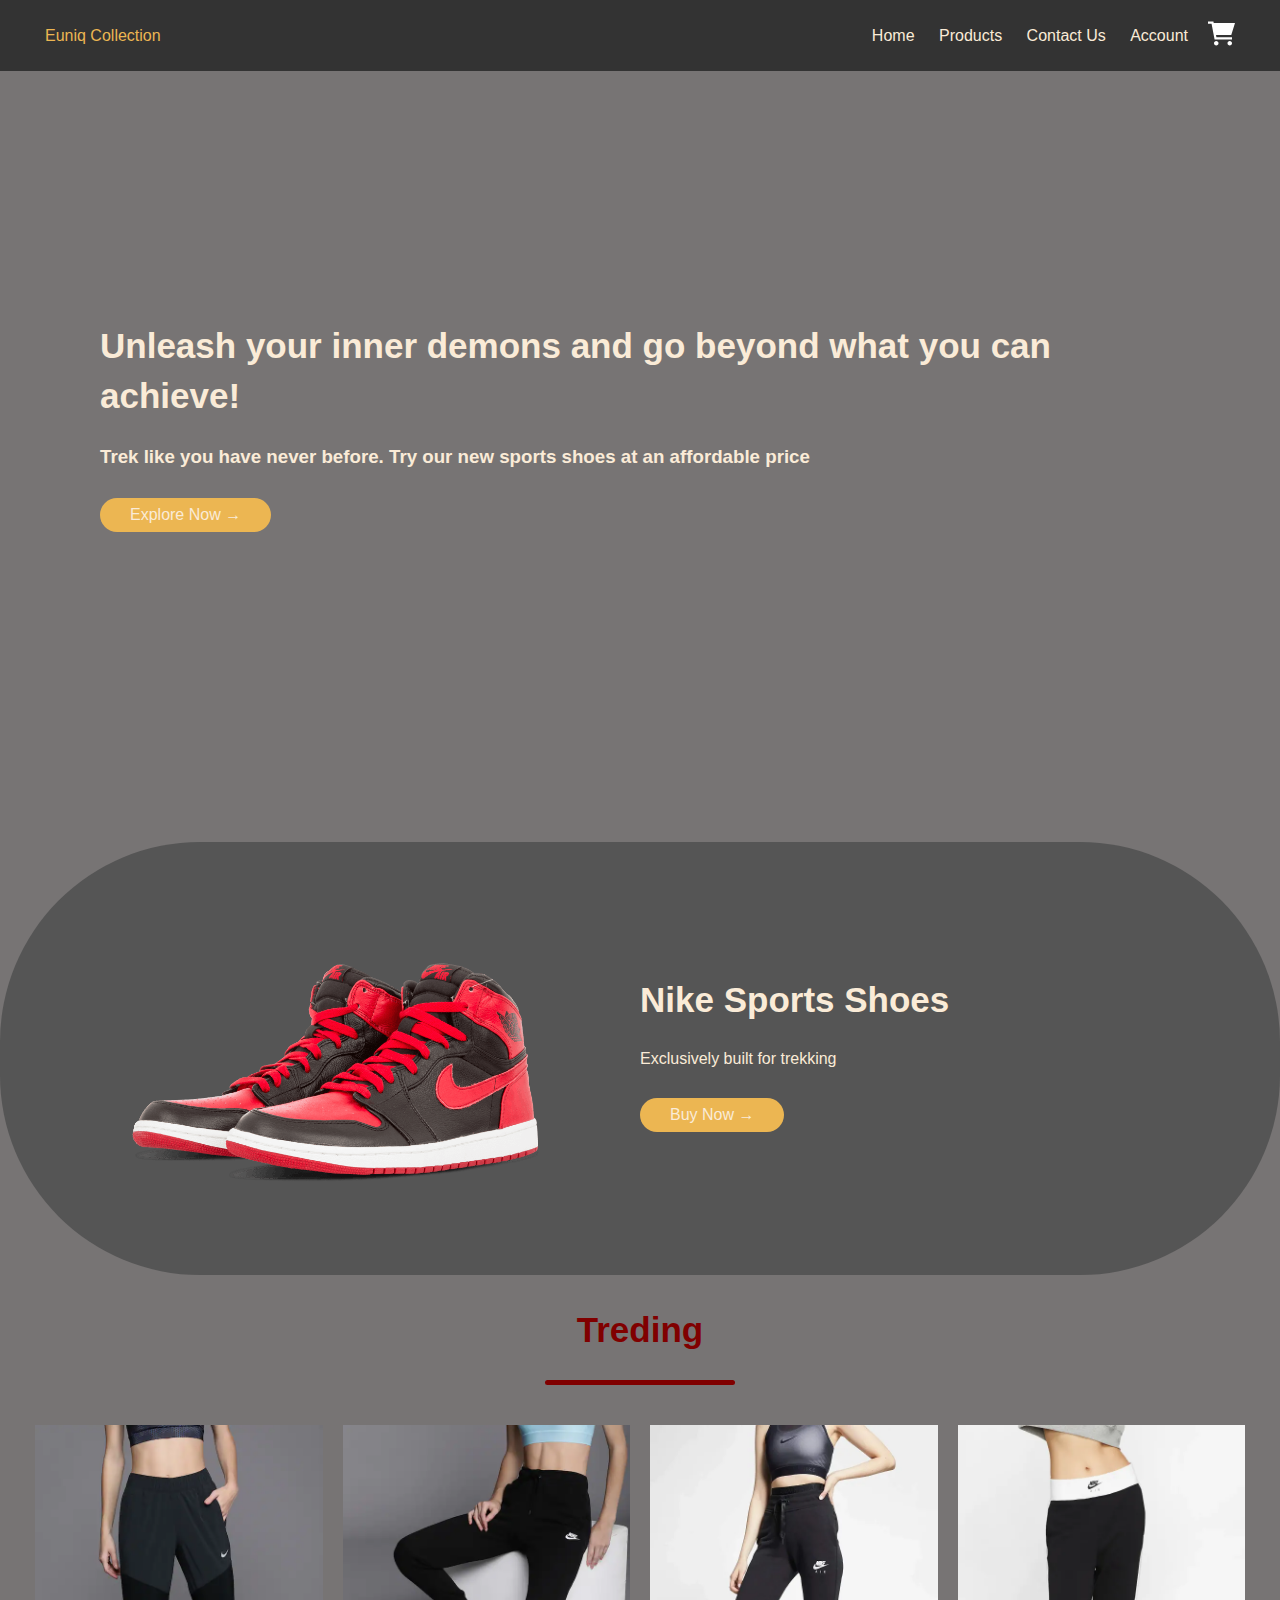
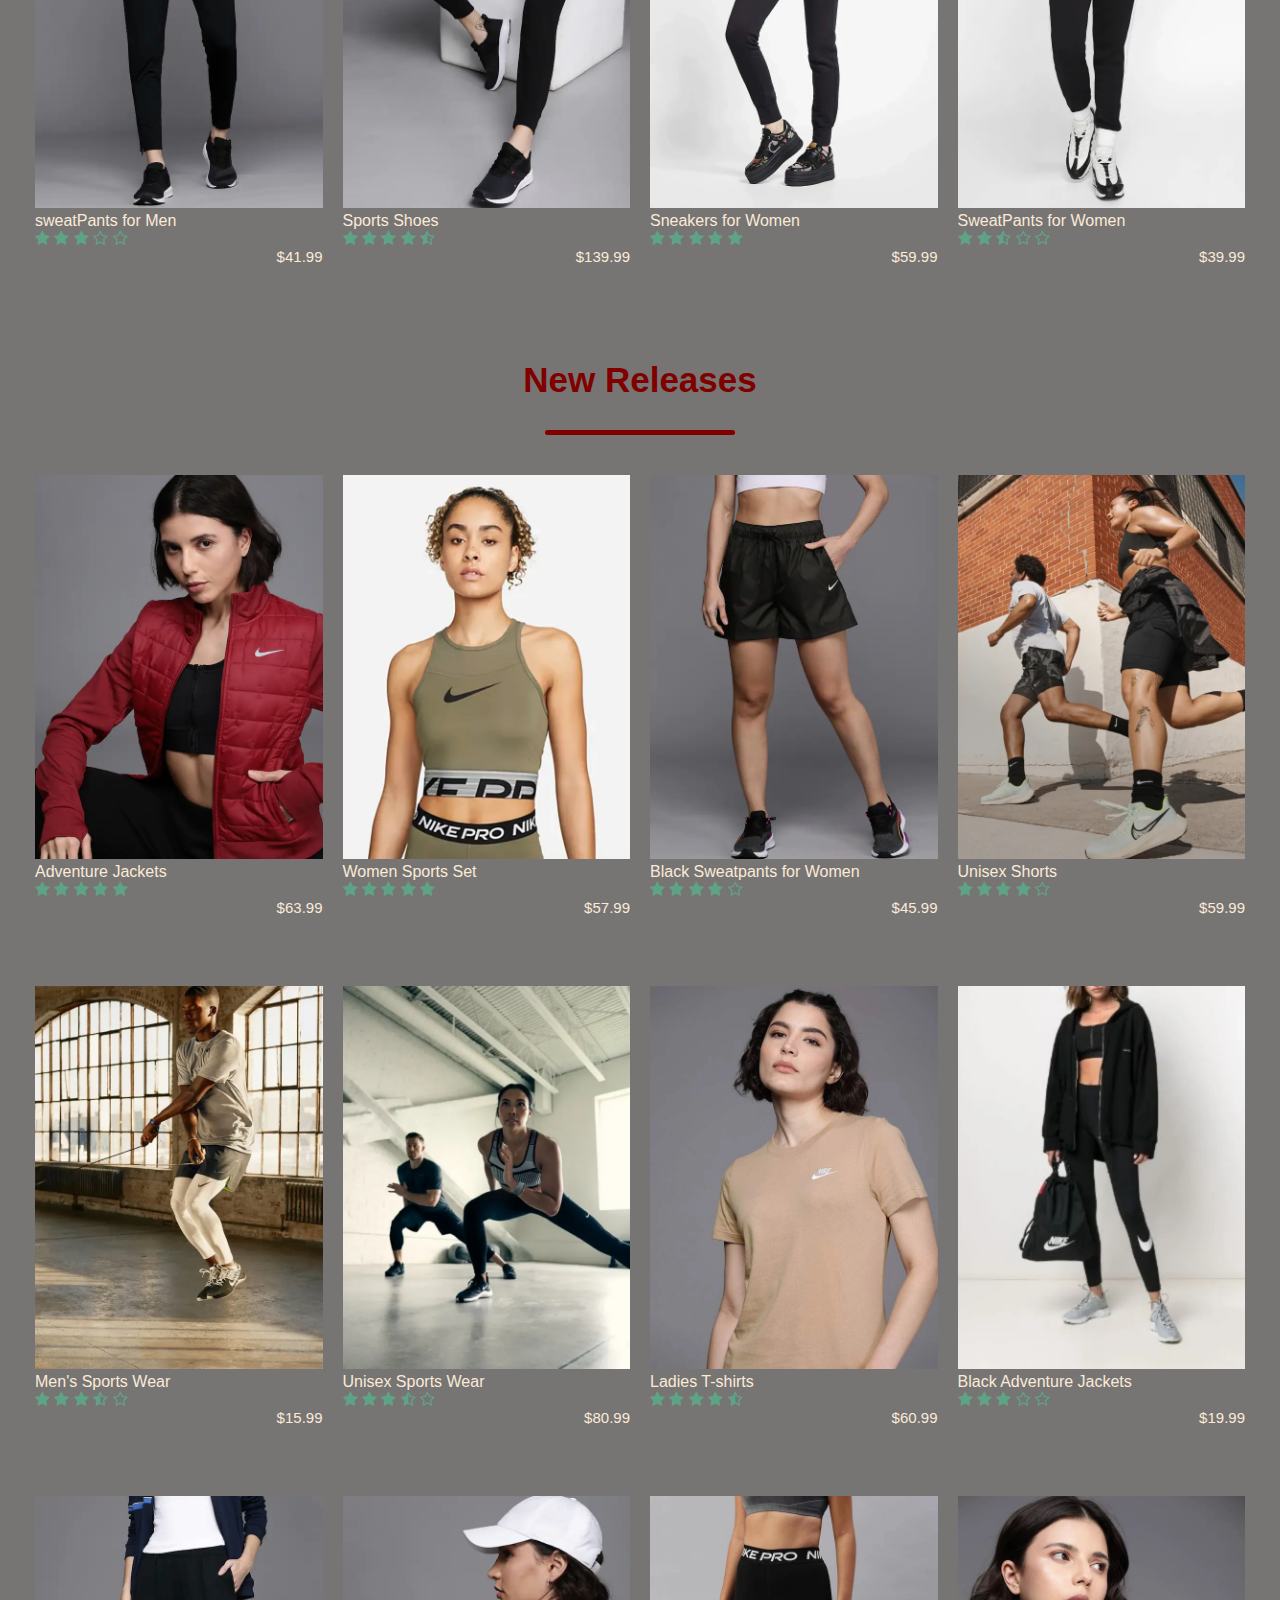
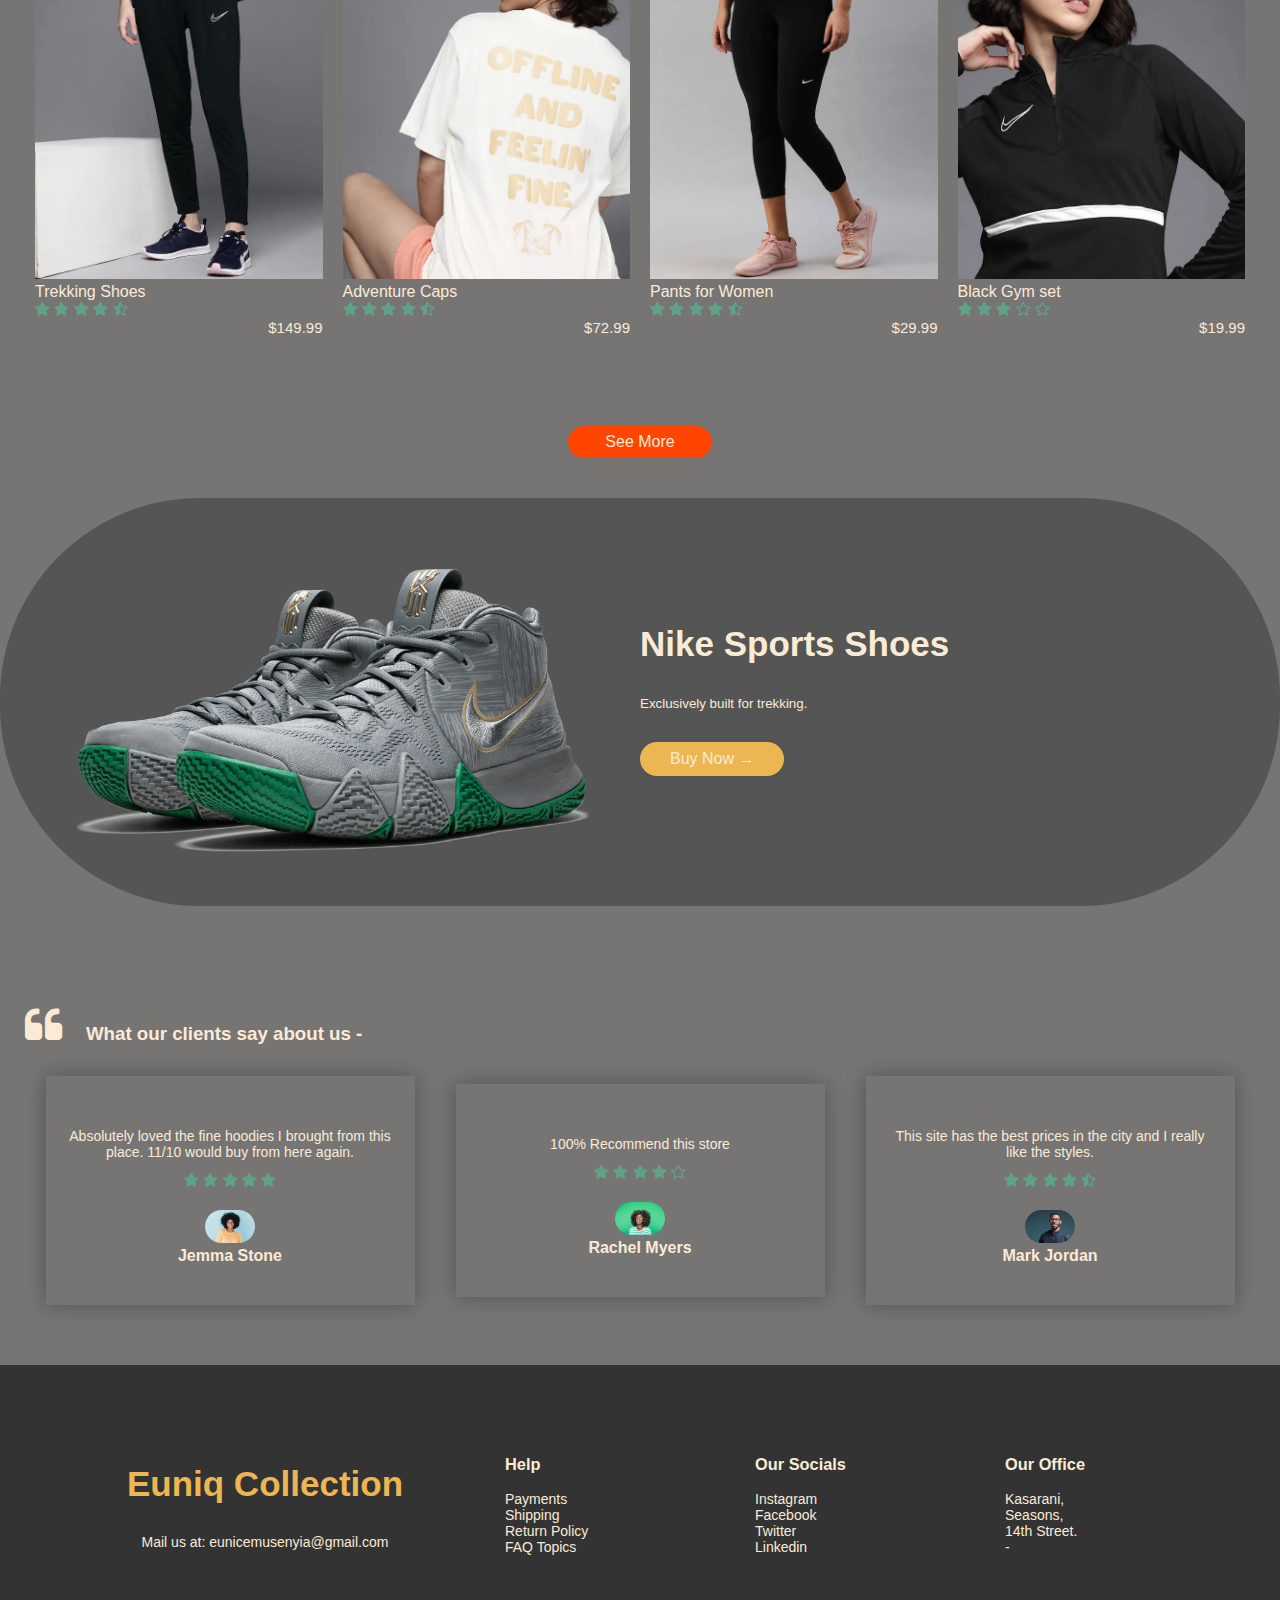
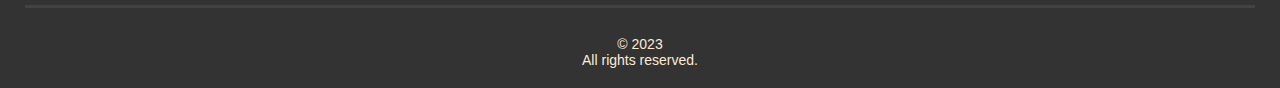
==== index.html @ ddddec18 "Created various features that will help the user navigate through the website" ====
<!DOCTYPE html>
<html lang="en">
    <head>
        <meta charset="UTF-8">
        <meta name="viewport" content="width=device-width, initial-scale=1.0">
        <title>Hannes & Co.</title>
        <link rel="stylesheet" href="styles.css">
        <link rel="stylesheet" href="https://stackpath.bootstrapcdn.com/font-awesome/4.7.0/css/font-awesome.min.css">
		<link rel="icon" type="image/svg+xml" href="./images/header/favicon.svg">
    </head>
    <body>
        <img src="./images/header/headerprod.jpg" style="display: none;">
        <div class="header">
            <div class="container">
                <div class="navbar">
                    <div class="logo">
                        <span style="color: rgb(236, 182, 82);">Euniq Collection</span> 
                        <!-- <a href="./index.html"><img src="./images/header/complogo.png" alt="comp" width="225px"></a> -->
                    </div>
                    <nav>
                        <ul class="nav-menu">
                            <li class="nav-item"><a href="index.html">Home</a></li>
                            <li class="nav-item"><a href="#child">Products</a></li>
                            <li class="nav-item"><a href="#footer">Contact Us</a></li>
                            <li class="nav-item"><a href="account.html">Account</a></li>
                        </ul>
                    </nav>
                    <a href="./cart.html"><img class="cart" src="./images/header/cart.svg"></a>
                    <div class="toggle"><i class="fa fa-bars"></i></div>
                </div>
            </div>
        </div>
        <div class="headerimg">
            <h1>Unleash your inner demons and go beyond
                what you can achieve!</h1>
            <h3>Trek like you have never before. Try our new sports shoes at an affordable price</h3>
            <a href="./product_details.html" class="btn">Explore Now &#8594;</a>
        </div>
        <div class="offer">
            <div class="small-container">
                <div class="child">
                    <div class="halfchild">
                        <img src="./images/promos/exclusive.png" class="offer-img">
                    </div>
                    <div class="halfchild">
                        <h1>Nike Sports Shoes</h1>
                            <p>Exclusively built for trekking</p>
                        <!-- </small> -->
                        <a href="./product_details.html" class="btn">Buy Now &#8594;</a>
                    </div>
                </div>
            </div>
        </div>
        <div class="small-container">
            <h1 style="color: maroon; text-align: center;">Treding</h1>
            <div class="line1"></div>
            <div class="child">
                <div class="childprods">
                    <a href="./product_details.html"><img src="./images/products/product-1.webp"></a>
                    <h4>sweatPants for Men</h4>
                    <div class="rating">
                        <i class="fa fa-star"></i>
                        <i class="fa fa-star"></i>
                        <i class="fa fa-star"></i>
                        <i class="fa fa-star-o"></i>
                        <i class="fa fa-star-o"></i>
                    </div>
                    <p>$41.99</p>
                </div>
                <div class="childprods">
                    <a href="./product_details.html"><img src="./images/products/product-2.webp"></a>
                    <h4>Sports Shoes </h4>
                    <div class="rating">
                        <i class="fa fa-star"></i>
                        <i class="fa fa-star"></i>
                        <i class="fa fa-star"></i>
                        <i class="fa fa-star"></i>
                        <i class="fa fa-star-half-o"></i>
                    </div>
                    <p>$139.99</p>
                </div>
                <div class="childprods">
                    <a href="./product_details.html"><img src="./images/products/product-3.webp"></a>
                    <h4>Sneakers for Women</h4>
                    <div class="rating">
                        <i class="fa fa-star"></i>
                        <i class="fa fa-star"></i>
                        <i class="fa fa-star"></i>
                        <i class="fa fa-star"></i>
                        <i class="fa fa-star"></i>
                    </div>
                    <p>$59.99</p>
                </div>
                <div class="childprods">
                    <a href="./product_details.html"><img src="./images/products/product-4.webp"></a>
                    <h4>SweatPants for Women</h4>
                    <div class="rating">
                        <i class="fa fa-star"></i>
                        <i class="fa fa-star"></i>
                        <i class="fa fa-star-half-o"></i>
                        <i class="fa fa-star-o"></i>
                        <i class="fa fa-star-o"></i>
                    </div>
                    <p>$39.99</p>
                </div>
            </div>
            <h1 style="color: maroon; text-align: center;">New Releases</h1>
            <div class="line1"></div>
            <div class="child">
                <div class="childprods">
                    <a href="./product_details.html"><img src="./images/products/product-5.webp"></a>
                    <h4>Adventure Jackets</h4>
                    <div class="rating">
                        <i class="fa fa-star"></i>
                        <i class="fa fa-star"></i>
                        <i class="fa fa-star"></i>
                        <i class="fa fa-star"></i>
                        <i class="fa fa-star"></i>
                    </div>
                    <p>$63.99</p>
                </div>
                <div class="childprods">
                    <a href="./product_details.html"><img src="./images/products/product-6.webp"></a>
                    <h4>Women Sports Set</h4>
                    <div class="rating">
                        <i class="fa fa-star"></i>
                        <i class="fa fa-star"></i>
                        <i class="fa fa-star"></i>
                        <i class="fa fa-star"></i>
                        <i class="fa fa-star"></i>
                    </div>
                    <p>$57.99</p>
                </div>
                <div class="childprods">
                    <a href="./product_details.html"><img src="./images/products/product-7.webp"></a>
                    <h4>Black Sweatpants for Women</h4>
                    <div class="rating">
                        <i class="fa fa-star"></i>
                        <i class="fa fa-star"></i>
                        <i class="fa fa-star"></i>
                        <i class="fa fa-star"></i>
                        <i class="fa fa-star-o"></i>
                    </div>
                    <p>$45.99</p>
                </div>
                <div class="childprods">
                    <a href="./product_details.html"><img src="./images/products/product-8.webp"></a>
                    <h4>Unisex Shorts</h4>
                    <div class="rating">
                        <i class="fa fa-star"></i>
                        <i class="fa fa-star"></i>
                        <i class="fa fa-star"></i>
                        <i class="fa fa-star"></i>
                        <i class="fa fa-star-o"></i>
                    </div>
                    <p>$59.99</p>
                </div>
                <div class="childprods">
                    <a href="./product_details.html"><img src="./images/products/product-9.webp"></a>
                    <h4>Men's Sports Wear</h4>
                    <div class="rating">
                        <i class="fa fa-star"></i>
                        <i class="fa fa-star"></i>
                        <i class="fa fa-star"></i>
                        <i class="fa fa-star-half-o"></i>
                        <i class="fa fa-star-o"></i>
                    </div>
                    <p>$15.99</p>
                </div>
                <div class="childprods">
                    <a href="./product_details.html"><img src="./images/products/product-10.webp"></a>
                    <h4>Unisex Sports Wear</h4>
                    <div class="rating">
                        <i class="fa fa-star"></i>
                        <i class="fa fa-star"></i>
                        <i class="fa fa-star"></i>
                        <i class="fa fa-star-half-o"></i>
                        <i class="fa fa-star-o"></i>
                    </div>
                    <p>$80.99</p>
                </div>
                <div class="childprods">
                    <a href="./product_details.html"><img src="./images/products/product-11.webp"></a>
                    <h4>Ladies T-shirts</h4>
                    <div class="rating">
                        <i class="fa fa-star"></i>
                        <i class="fa fa-star"></i>
                        <i class="fa fa-star"></i>
                        <i class="fa fa-star"></i>
                        <i class="fa fa-star-half-o"></i>
                    </div>
                    <p>$60.99</p>
                </div>
                <div class="childprods">
                    <a href="./product_details.html"><img src="./images/products/product-12.webp"></a>
                    <h4>Black Adventure Jackets</h4>
                    <div class="rating">
                        <i class="fa fa-star"></i>
                        <i class="fa fa-star"></i>
                        <i class="fa fa-star"></i>
                        <i class="fa fa-star-o"></i>
                        <i class="fa fa-star-o"></i>
                    </div>
                    <p>$19.99</p>
                </div>
                <div class="childprods">
                    <a href="./product_details.html"><img src="./images/products/product-13.webp"></a>
                    <h4>Trekking Shoes</h4>
                    <div class="rating">
                        <i class="fa fa-star"></i>
                        <i class="fa fa-star"></i>
                        <i class="fa fa-star"></i>
                        <i class="fa fa-star"></i>
                        <i class="fa fa-star-half-o"></i>
                    </div>
                    <p>$149.99</p>
                </div>
                <div class="childprods">
                    <a href="./product_details.html"><img src="./images/products/product-14.webp"></a>
                    <h4>Adventure Caps</h4>
                    <div class="rating">
                        <i class="fa fa-star"></i>
                        <i class="fa fa-star"></i>
                        <i class="fa fa-star"></i>
                        <i class="fa fa-star"></i>
                        <i class="fa fa-star-half-o"></i>
                    </div>
                    <p>$72.99</p>
                </div>
                <div class="childprods">
                    <a href="./product_details.html"><img src="./images/products/product-15.webp"></a>
                    <h4>Pants for Women</h4>
                    <div class="rating">
                        <i class="fa fa-star"></i>
                        <i class="fa fa-star"></i>
                        <i class="fa fa-star"></i>
                        <i class="fa fa-star"></i>
                        <i class="fa fa-star-half-o"></i>
                    </div>
                    <p>$29.99</p>
                </div>
                <div class="childprods">
                    <a href="./product_details.html"><img src="./images/products/product-16.webp"></a>
                    <h4>Black Gym set</h4>
                    <div class="rating">
                        <i class="fa fa-star"></i>
                        <i class="fa fa-star"></i>
                        <i class="fa fa-star"></i>
                        <i class="fa fa-star-o"></i>
                        <i class="fa fa-star-o"></i>
                    </div>
                    <p>$19.99</p>
                </div>
            </div>
        </div>
        <div class="more" style="background-color: orangered; border: none;">
            <a  href="./products.html" >See More</a>
        </div>
        <div class="offer">
            <div class="small-container">
                <div class="child">
                    <div class="halfchild">
                        <img src="./images/promos/exclusive2.png" class="offer-img">
                    </div>
                    <div class="halfchild">
                        <!-- <p>Exclusively avaliable here</p> -->
                        <h1>Nike Sports Shoes</h1>
                        <small>
                            Exclusively built for trekking. <br>
                        </small>
                        <a href="./product_details.html" class="btn">Buy Now &#8594;</a>
                    </div>
                </div>
            </div>
        </div>
        <div class="testimonial">
            <div class="small-container">
                <h3><i class="fa fa-quote-left"></i> &emsp;What our clients say about us -</h3>
                <div class="child">
                    <div class="testchild">
                        <p>Absolutely loved the fine hoodies I brought from this place. 11/10 would buy from here again.</p>
                        <div class="rating">
                            <i class="fa fa-star"></i>
                            <i class="fa fa-star"></i>
                            <i class="fa fa-star"></i>
                            <i class="fa fa-star"></i>
                            <i class="fa fa-star"></i>
                        </div>
                        <img style="border-radius: 500px;" src="headshot1.jpg">
                        <h3>Jemma Stone</h3>
                    </div>
                    <div class="testchild">
                        <p>100% Recommend this store</p>
                        <div class="rating">
                            <i class="fa fa-star"></i>
                            <i class="fa fa-star"></i>
                            <i class="fa fa-star"></i>
                            <i class="fa fa-star"></i>
                            <i class="fa fa-star-o"></i>
                        </div>
                        <img style="border-radius: 500px;" src="headshot2.jpg">
                        <h3>Rachel Myers</h3>
                    </div>
                    <div class="testchild">
                        <p>This site has the best prices in the city and I really like the styles.</p>
                        <div class="rating">
                            <i class="fa fa-star"></i>
                            <i class="fa fa-star"></i>
                            <i class="fa fa-star"></i>
                            <i class="fa fa-star"></i>
                            <i class="fa fa-star-half-o"></i>
                        </div>
                        <img style="border-radius: 500px;" src="headshot3.jpg">
                        <h3>Mark Jordan</h3>
                    </div>
                </div>
            </div>
        </div>
        <div class="footer" id="footer">
            <div class="container">
                <div class="child">
                    <div class="footerChild1">
                        <h1 style="color:  rgb(236, 182, 82);">Euniq Collection</h1>
                        <!-- <img src="images/header/complogo.png"> -->
                        <h4>Mail us at: <a href="https://myaccount.google.com/">eunicemusenyia@gmail.com</a></h4>
                    </div>
                    <div class="footerChild2">
                        <h3>Help</h3>
                        <ul>
                            <li><a href="linkgoeshere">Payments</a></li>
                            <li><a href="linkgoeshere">Shipping</a></li>
                            <li><a href="linkgoeshere">Return Policy</a></li>
                            <li><a href="linkgoeshere">FAQ Topics</a></li>
                        </ul>
                    </div>
                    <div class="footerChild2">
                        <h3>Our Socials</h3>
                        <ul>
                            <li><a href="https://instagram.com/euniq._collection?igshid=MzNlNGNkZWQ4Mg==">Instagram</a></li>
                            <li><a href="linkgoeshere">Facebook</a></li>
                            <li><a href="https://twitter.com/home">Twitter</a></li>
                            <li><a href="https://www.linkedin.com/in/eunice-musenyia?lipi=urn%3Ali%3Apage%3Ad_flagship3_profile_view_base_contact_details%3BUxwj9JQNT8K8rhUlM16tGg%3D%3D">Linkedin</a></li>
                        </ul>
                    </div>
                    <div class="footerChild2">
                        <h3>Our Office</h3>
                        <ul>
                            <li>Kasarani,</li>
                            <li>Seasons,</li>
                            <li>14th Street.</li>
                            <li>-</li>
                        </ul>
                    </div>
                </div>
                <div class="belowfooter">
                    &copy; 2023 <br>
                    All rights reserved.
                </div>
            </div>
        </div>
        <script src="./src/js/script.js"></script>
    </body>
</html>
---- styles.css ----
* {
    margin: 0;
    padding: 0;
    box-sizing: border-box;
    list-style-type: none;
    color: antiquewhite;
}

body {
    font-family:'Lucida Sans', 'Lucida Sans Regular', sans-serif;
    background: rgb(119, 116, 116) url("/ecommerce-store/images/header/headerprod.jpg") no-repeat center fixed;
}

a {
    text-decoration: none;
    color: inherit;
}

a:hover {
    text-decoration: underline;
}

h1 {
    font-size: 35px;
    line-height: 50px;
    margin-bottom: 25px;
}

h2 {
    text-align: center;
    margin-top: 25px;
}

h4 {
    font-weight: normal;
}

.navbar {
    display: flex;
    align-items: center;
    padding: 20px;
}

.headerimg {
    max-width: 1300px;
    padding: 250px 100px;
}

nav {
    flex: 1;
    text-align: right;
}

nav ul {
    display: inline-block;
}

nav ul li {
    display: inline-block;
    margin-right: 20px;
}

.toggle {
    display: none;
}

.toggle i {
    font-size: 32px;
}

.container {
    max-width: 1300px;
    margin: auto;
    padding-left: 25px;
    padding-right: 25px;
}

.child {
    margin: 30px auto;
    display: flex;
    align-items: center;
    flex-wrap: wrap;
    justify-content: space-around;
}

.halfchild {
    flex-basis: 50%;
    min-width: 300px;
    margin-top: 20px;
}

.halfchild img {
    max-width: 100%;
    padding: 50px 0;
}

.btn {
    display: inline-block;
    background: rgb(236, 182, 82);
    padding: 8px 30px;
    margin: 30px 0;
    border-radius: 30px;
    transition: background 0.5s;
    /* color: rgb(236, 182, 82); */
}

.btn:hover {
    background: #563434;
    text-decoration: none;
}

.header {
    background-color: #333;
}

.line1 {
    margin: 5px auto;
    border-radius: 10px;
    width: 190px;
    height: 5px;
    background-color:maroon
}

.small-container {
    max-width: 1380px;
    margin: auto;
    padding-left: 25px;
    padding-right: 25px;
}

.childprods {
    flex-basis: 25%;
    padding: 10px;
    min-width: 200px;
    margin-bottom: 50px;
    transition: transform 0.5s;
}

.childprods img {
    width: 100%;
}

.childprods p {
    font-size: 15px;
    text-align: right;
}

.rating .fa {
    color: #5fa387;
}

.childprods:hover {
    cursor: pointer;
    color: #563434;
    transform: translateY(-5px);
}

.ohhh {
    background: linear-gradient(rgb(67, 68, 66),rgb(82, 81, 81));
}

.more {
    background-color: rgb(53, 53, 53);
    margin: 0 auto;
    display: flex;
    border-radius: 20px;
    justify-content: center;
    align-items: center;
    border: 1px solid black;
    margin-bottom: 40px;
    width: 9em;
    height: 2em;
}

.offer {
    background-color: #555;
    border-radius: 200px;
}

.halfchild .offer-img {
    padding: 50px;
}

.halfchild select, .halfchild option, .halfchild input {
    color: #333;
}

.testimonial {
    margin-top: 100px;
}

.testimonial .testchild {
    text-align: center;
    padding: 40px 20px;
    box-shadow: 0 0 20px 0px rgba(0, 0, 0, 0.3);
    cursor: pointer;
    transition: transform 0.5s;
}

.testchild {
    flex-basis: 30%;
    min-width: 250px;
    margin-bottom: 30px;
}

.testimonial .testchild img {
    width: 50px;
    margin-top: 20px;
    border-radius: 50%;
}

.testimonial .testchild:hover {
    transform: translateY(-10px);
}

.fa.fa-quote-left {
    font-size: 40px;    
}

.testchild p {
    font-size: 14px;
    margin: 12px 0;
}

.testimonial .testchild h3 {
    font-weight: 600;
    font-size: 16px;
}

.brands {
    margin: 100px auto;
}

.logo {
    width: 160px;
}

.logo img {
    width: 100%;
}

.footer {
    background-color: #333;
    font-size: 14px;
    padding: 60px 0 20px;
}

.footer h3 {
    margin-bottom: 1em;
}

.belowfooter {
    text-align: center;
    border-top: 3px solid rgb(66, 66, 66);
    padding-top: 2em;
}

.footerChild1, .footerChild2 {
    min-width: 250px;
    margin-bottom: 20px;
}

.footerChild1 {
    flex: 1;
    text-align: center;
}

.footerChild1 img {
    width: 180px;
    margin-bottom: 20px;
}

.footerChild2 {
    flex-basis: 12%;
}

.footerChild2 img {
    width: 250px;
}

.footerChild2 p {
    text-align: right;
    font-size: 14px;
}

.child-2 {
    justify-content: space-between;
    margin: 100px auto 50px;
}

select, select option  {
    border: 1px solid black;
    color: #333;
    padding: 5px;
}

.page-btn {
    margin-bottom: 35px;
    text-align: center;
}

.page-btn span {
    display: inline-block;
    background-color: black;
    margin-left: 10px;
    width: 40px;
    height: 40px;
    text-align: center;
    line-height: 40px;
    cursor: pointer;
}

.page-btn span:hover {
    background-color: #333;
    border: 1px solid grey;
}

.single-product {
    margin-top: 80px;
}

.single-product .halfchild img {
    padding: 0;
}

.single-product .halfchild {
    padding: 20px;
}

.single-product h4 {
    margin: 20px 0;
    font-size: 22px;
    font-weight: bold;
}

.single-product select {
    display: inline-block;
    padding: 10px;
    margin-top: 20px;
}

.single-product input {
    width: 50px;
    height: 38px;
    margin: 10px 35px 10px 10px;
    text-align: center;
    font-size: 16px;
    border: 1px solid black;
}

select, input {
    outline: none;
}

.single-product .fa {
    color: black;
    margin-left: 10px;
}

.small-img-child {
    display: flex;
    justify-content: space-between;
}

.small-img-col {
    flex-basis: 24%;
    cursor: pointer;
}

.formPage {
    display: flex;
    flex-direction: column;
    align-items: center;
    justify-content: center;
    min-height: calc(100vh - 120px);
}

.formPage .btn{
    display: block;
    margin: 20px 0;
    text-align: center;
    width: 250px;
    height: 35px;
    cursor: pointer;
}

.showForm {
    display: none;
    flex-direction: column;
    justify-content: space-evenly;
    align-items: center;
    width: 350px;
    height: 500px;
    background-color: #333;
    border-radius: 5px;
}

.showForm input {
    color: #333;
    border-radius: 15px;
    text-align: center;
    height: 35px;
    width: 280px;
}

@media only screen and (max-width: 768px) {
    .toggle {
        display: block;
        cursor: pointer;
    }    
    .active {
        background-color:grey;
    }
    .active .nav-item {
        display: block;
    }
    .active .nav-item:hover {
        background-color: #0d0e0d;
    }
    .active .nav-item a:hover {
        color: #7a7a7a;
        text-decoration: none;
    }
    .navbar .cart {
        position: relative;
        right: 50px;
    }
    .nav-menu {
        position: absolute;
        left: 0;
        top: 70px;
        right: 0;
    }
    nav ul li {
        margin: 0 auto;
    }
    .nav-item {
        text-align: center;
        display: none;
    }
    .nav-item a {
        display: block;
        padding: 15px;
        font-weight: 700;
        color: #1D263B;
    }
    .headerimg h1 {
        font-size: 32px;
    }
    .child .logo img {
        margin: 20px 20px;
    }
}

@media only screen and (max-width: 670px) {
    .child {
        text-align: center;
    }
    .halfchild, .testchild, .childprods {
        flex-basis: 100%;
    }
    .single-product .child {
        text-align: left;
    }
}
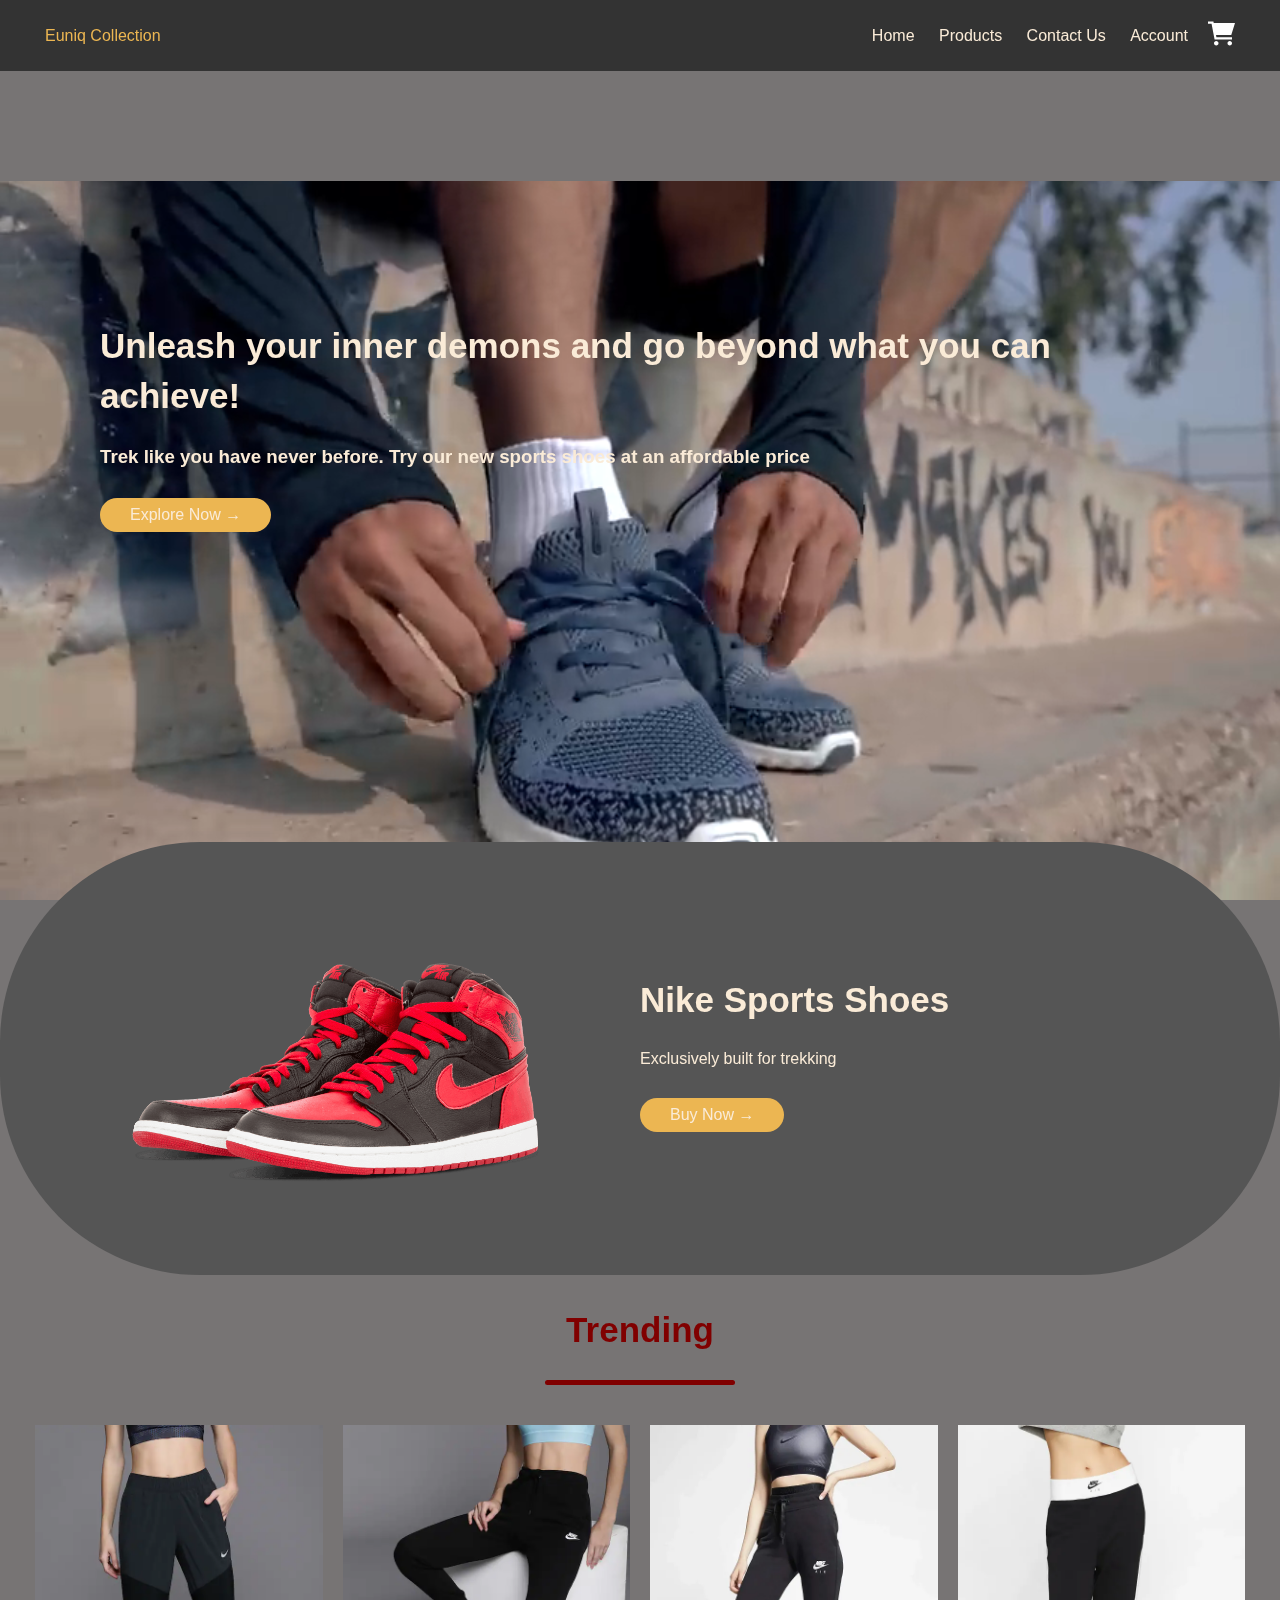
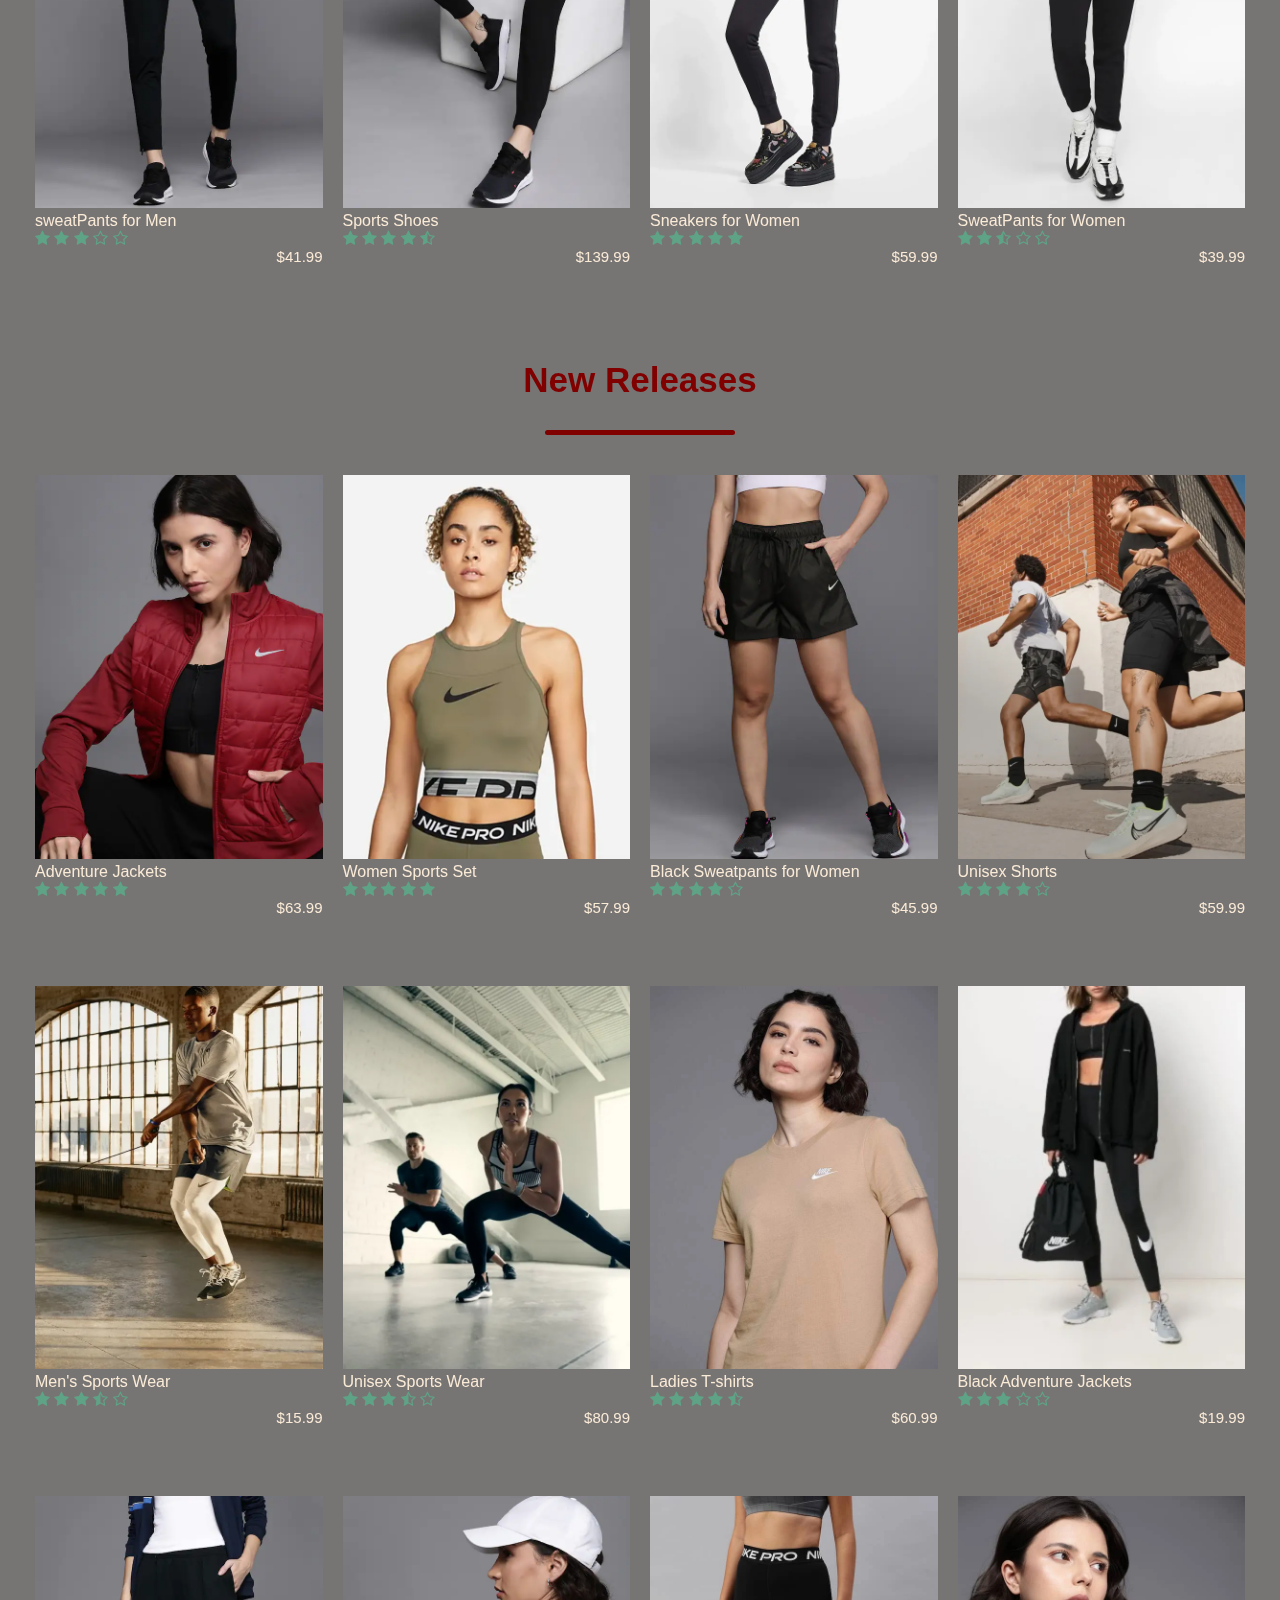
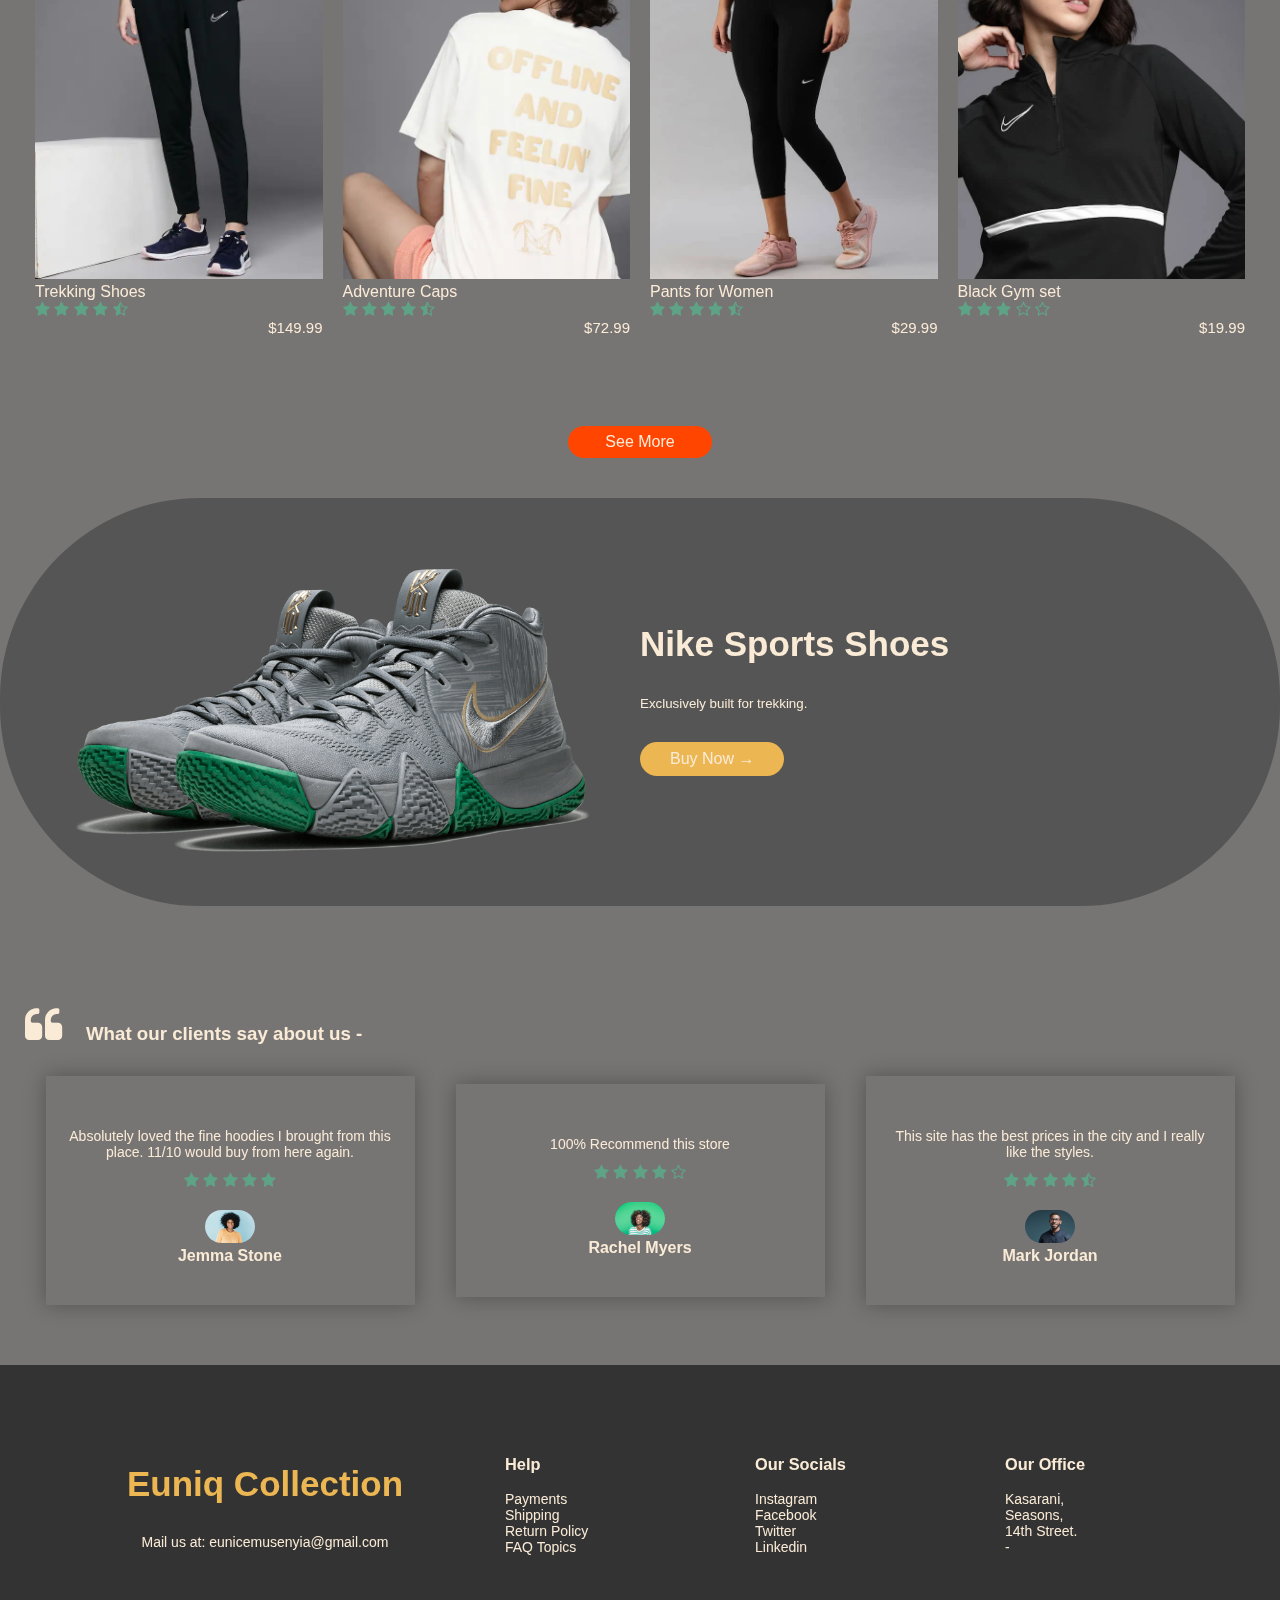
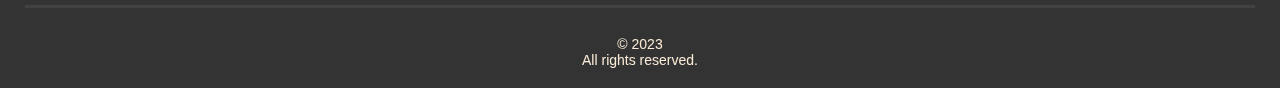
==== commit 6d027970: "modified the home page to have a background video" ====
--- a/index.html
+++ b/index.html
@@ -12,6 +12,11 @@
         <img src="./images/header/headerprod.jpg" style="display: none;">
         <div class="header">
             <div class="container">
+                
+                <!-- <video autoplay loop muted>
+                    <source src="videoplayback.mp4" type="video/mp4">
+                  </video> -->
+
                 <div class="navbar">
                     <div class="logo">
                         <span style="color: rgb(236, 182, 82);">Euniq Collection</span> 
@@ -30,11 +35,20 @@
                 </div>
             </div>
         </div>
-        <div class="headerimg">
-            <h1>Unleash your inner demons and go beyond
-                what you can achieve!</h1>
-            <h3>Trek like you have never before. Try our new sports shoes at an affordable price</h3>
-            <a href="./product_details.html" class="btn">Explore Now &#8594;</a>
+
+        <!-- <video autoplay loop muted plays-inline class="backgroudclip">
+            <source src="videoplayback.mp4" type="video/mp4">
+          </video> -->
+        <div class="divz">
+            <video autoplay loop muted plays-inline class="backgroudclip">
+                <source src="videoplayback.mp4" type="video/mp4">
+              </video>
+            <div class="headerimg">
+                <h1>Unleash your inner demons and go beyond
+                    what you can achieve!</h1>
+                <h3>Trek like you have never before. Try our new sports shoes at an affordable price</h3>
+                <a href="./product_details.html" class="btn">Explore Now &#8594;</a>
+            </div>
         </div>
         <div class="offer">
             <div class="small-container">
@@ -52,7 +66,7 @@
             </div>
         </div>
         <div class="small-container">
-            <h1 style="color: maroon; text-align: center;">Treding</h1>
+            <h1 style="color: maroon; text-align: center;">Trending</h1>
             <div class="line1"></div>
             <div class="child">
                 <div class="childprods">
--- a/styles.css
+++ b/styles.css
@@ -14,6 +14,13 @@
 a {
     text-decoration: none;
     color: inherit;
+}
+.backgroudclip{
+    width: 100%;
+    position: absolute;
+    right: 0%;
+    bottom: 0%;
+    z-index: -1;
 }
 
 a:hover {
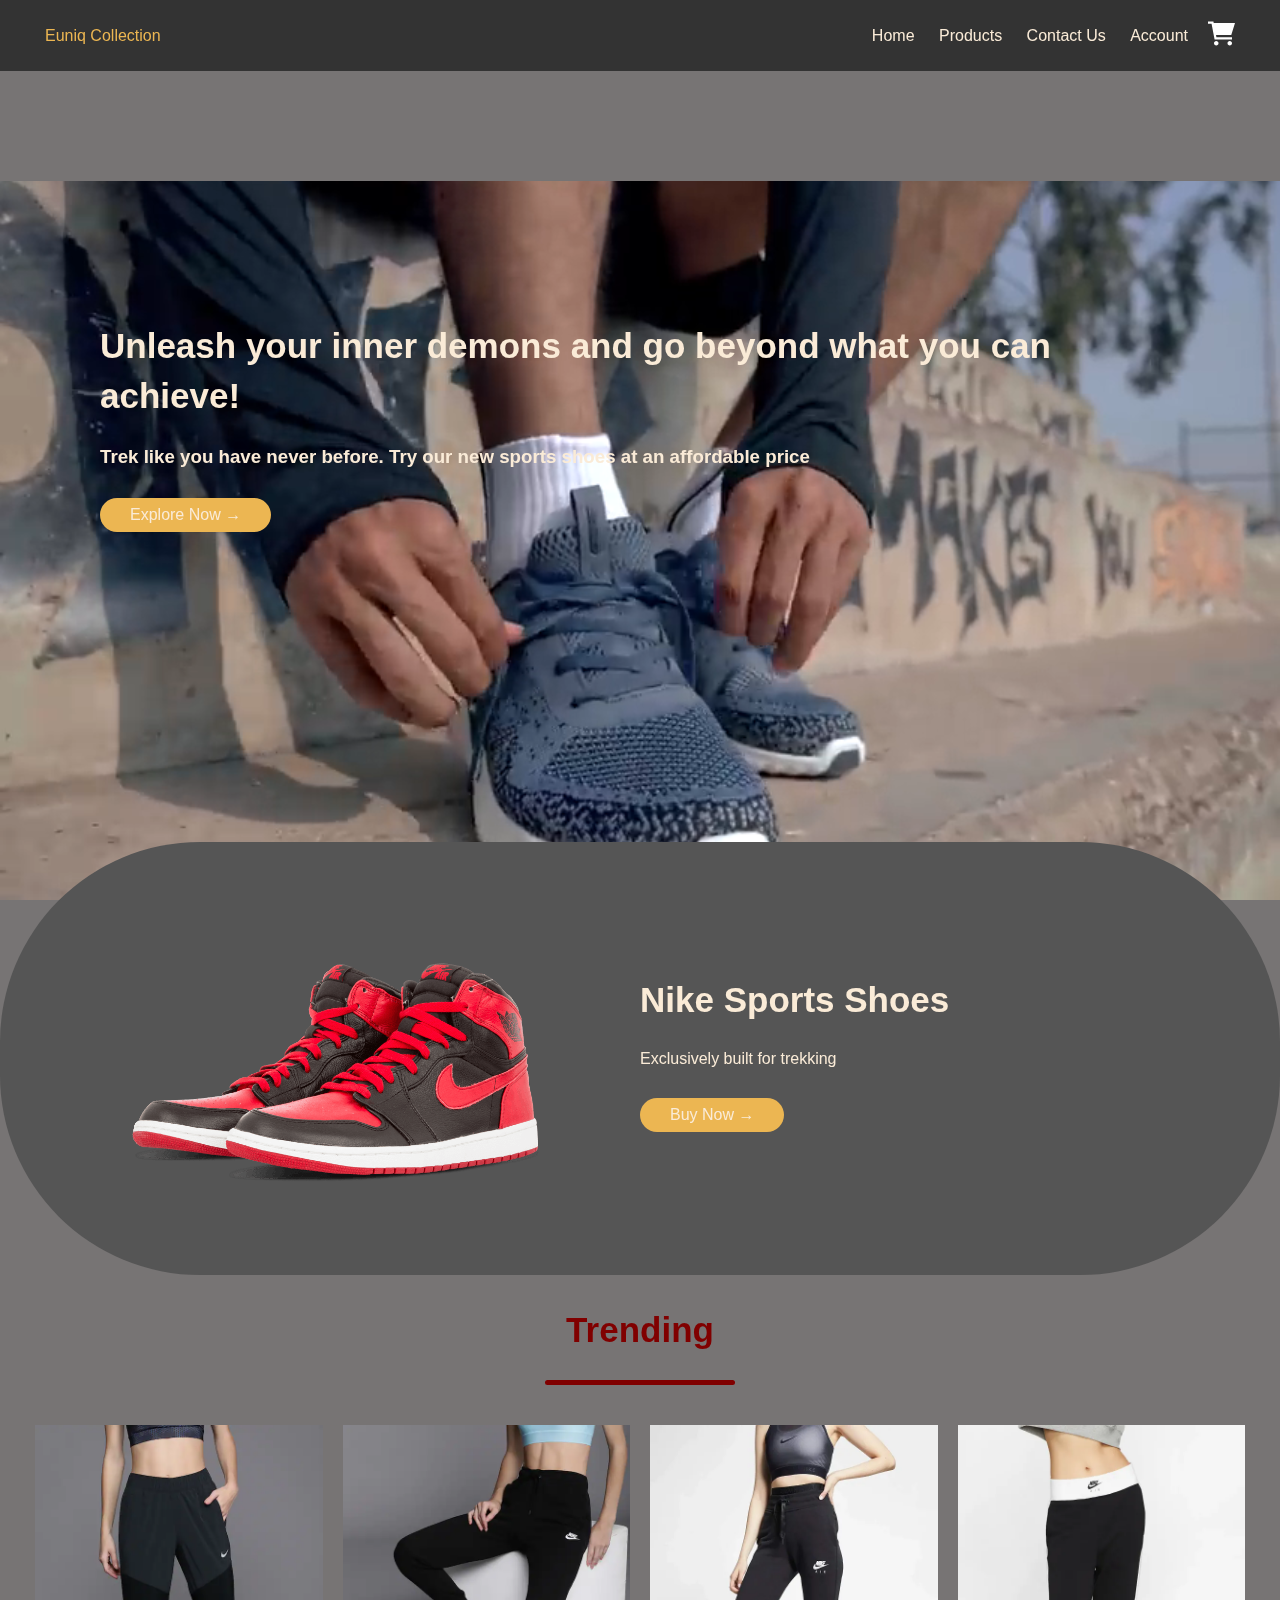
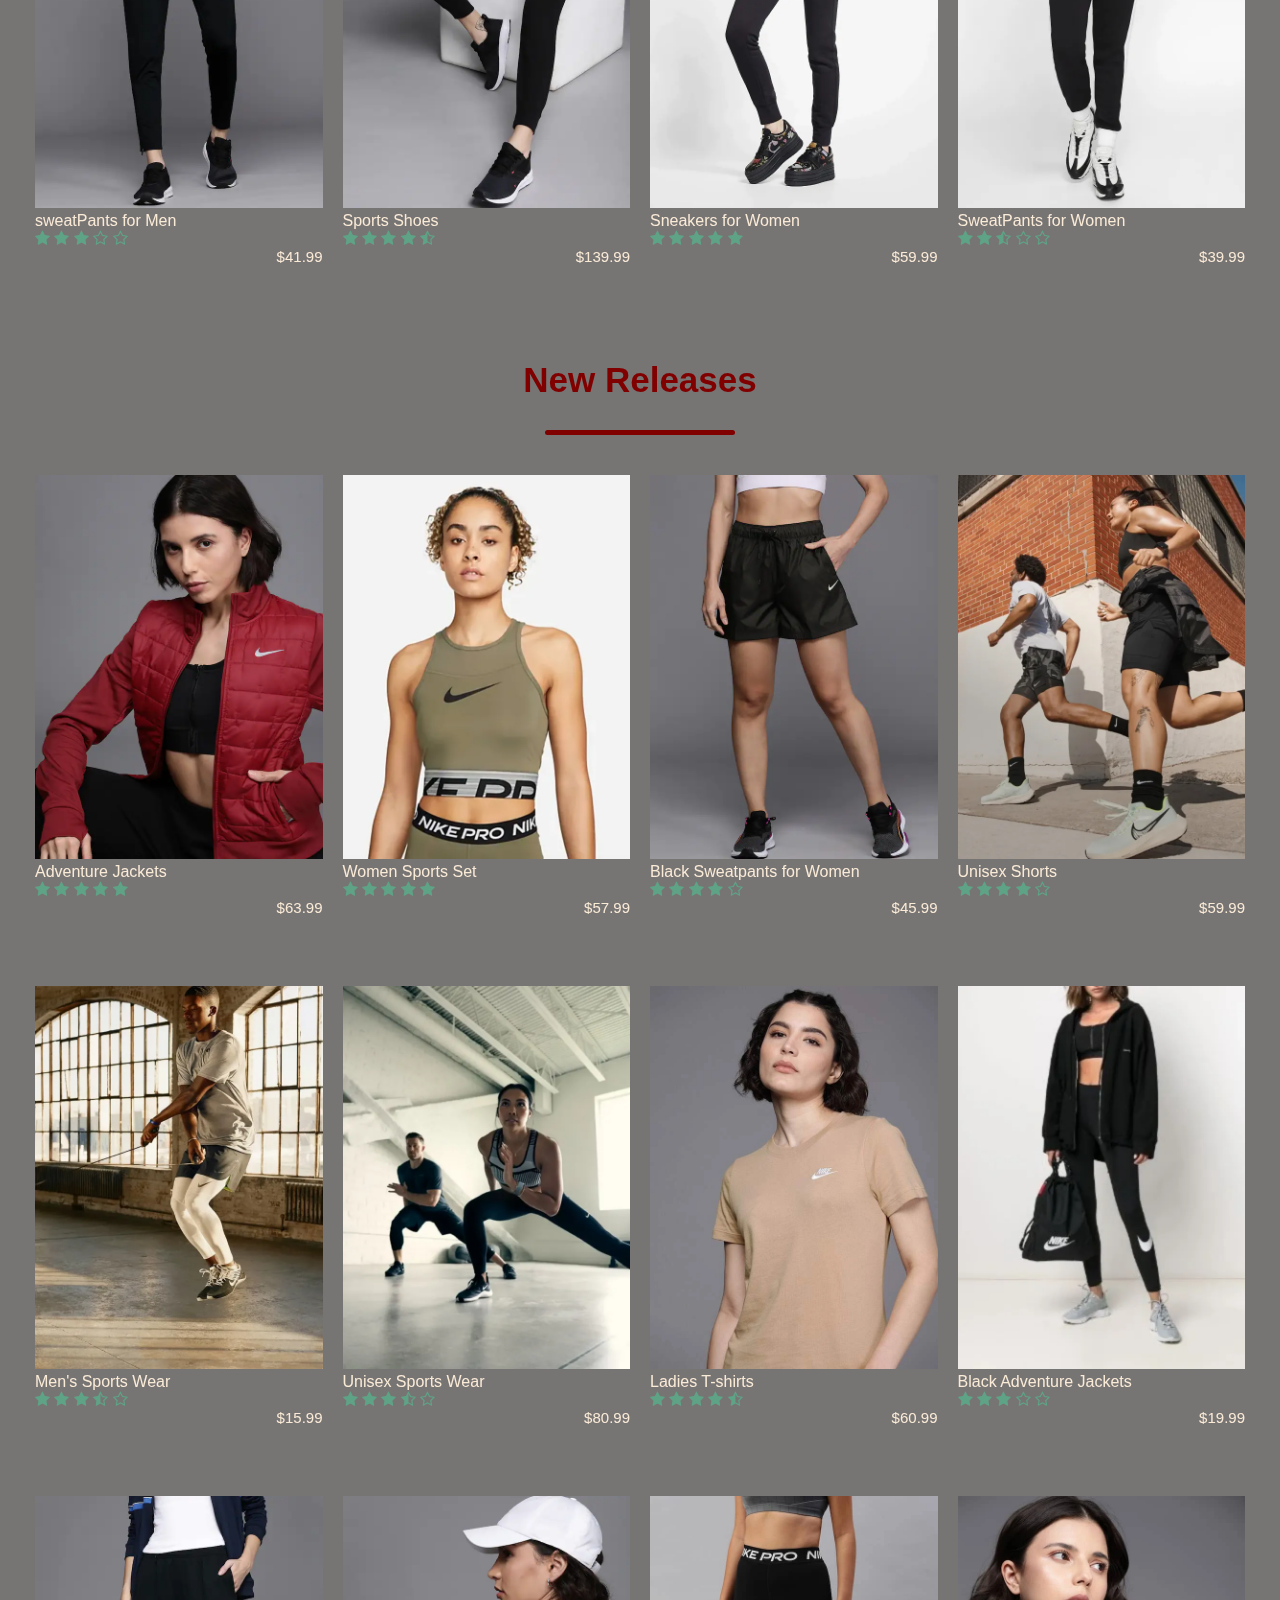
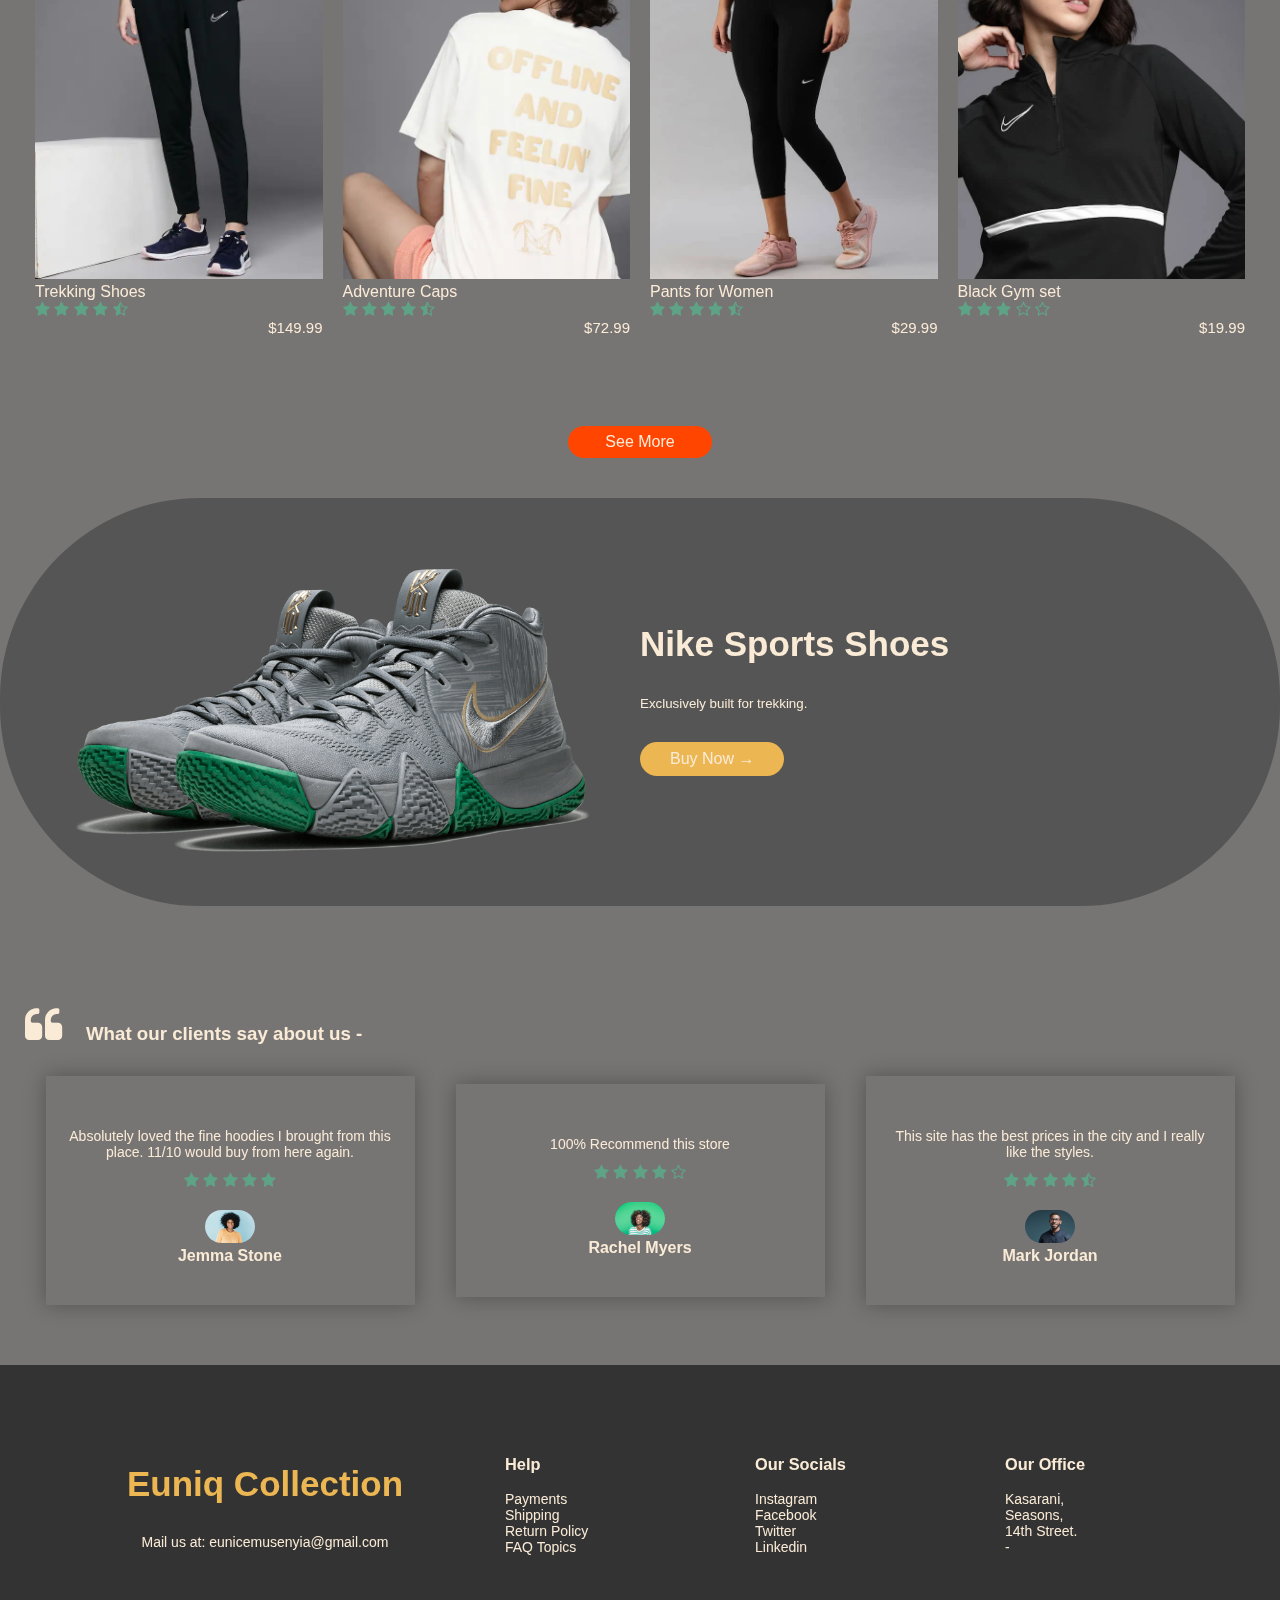
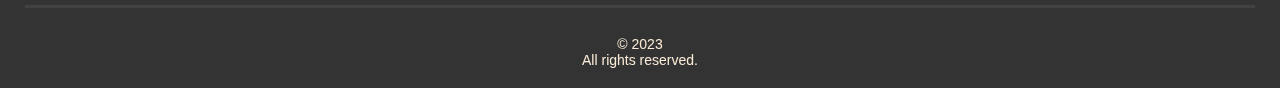
==== commit 91144c7e: "added products page" ====
--- a/index.html
+++ b/index.html
@@ -47,7 +47,7 @@
                 <h1>Unleash your inner demons and go beyond
                     what you can achieve!</h1>
                 <h3>Trek like you have never before. Try our new sports shoes at an affordable price</h3>
-                <a href="./product_details.html" class="btn">Explore Now &#8594;</a>
+                <a href="products.html" class="btn">Explore Now &#8594;</a>
             </div>
         </div>
         <div class="offer">
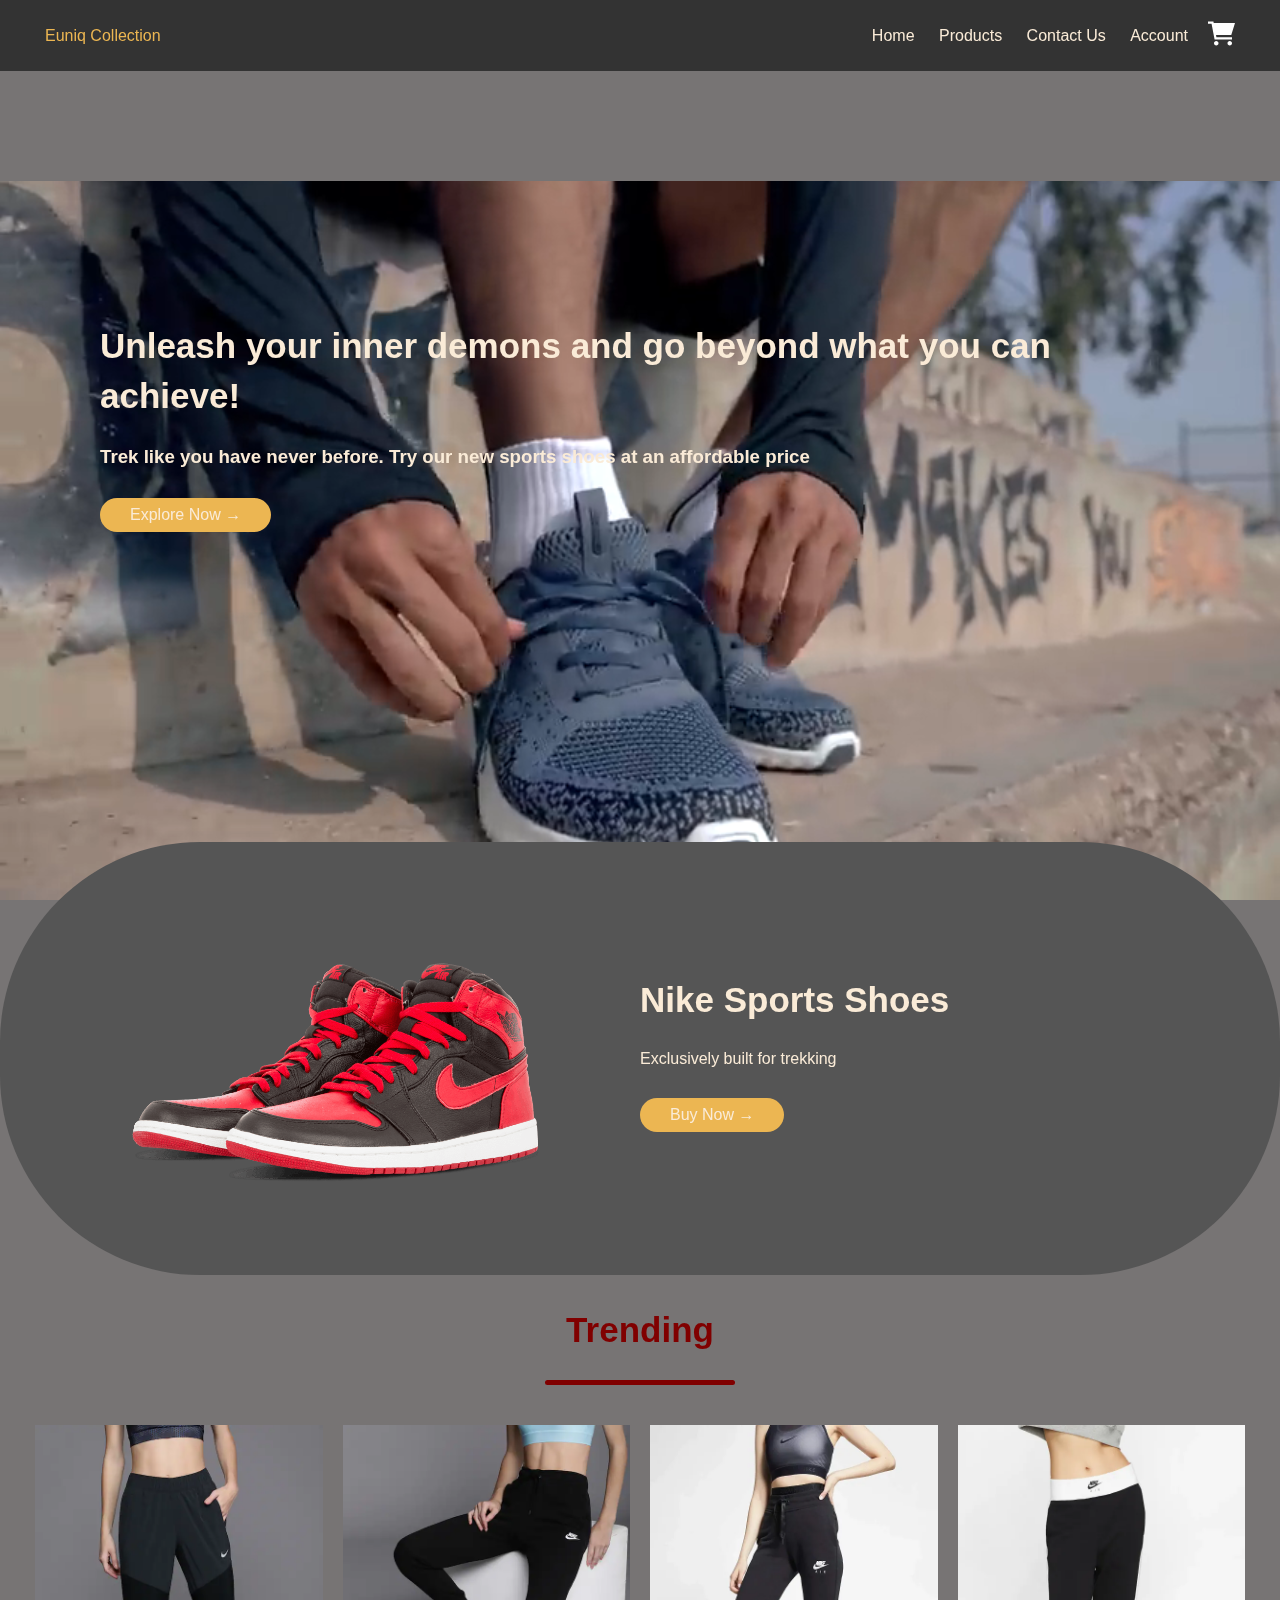
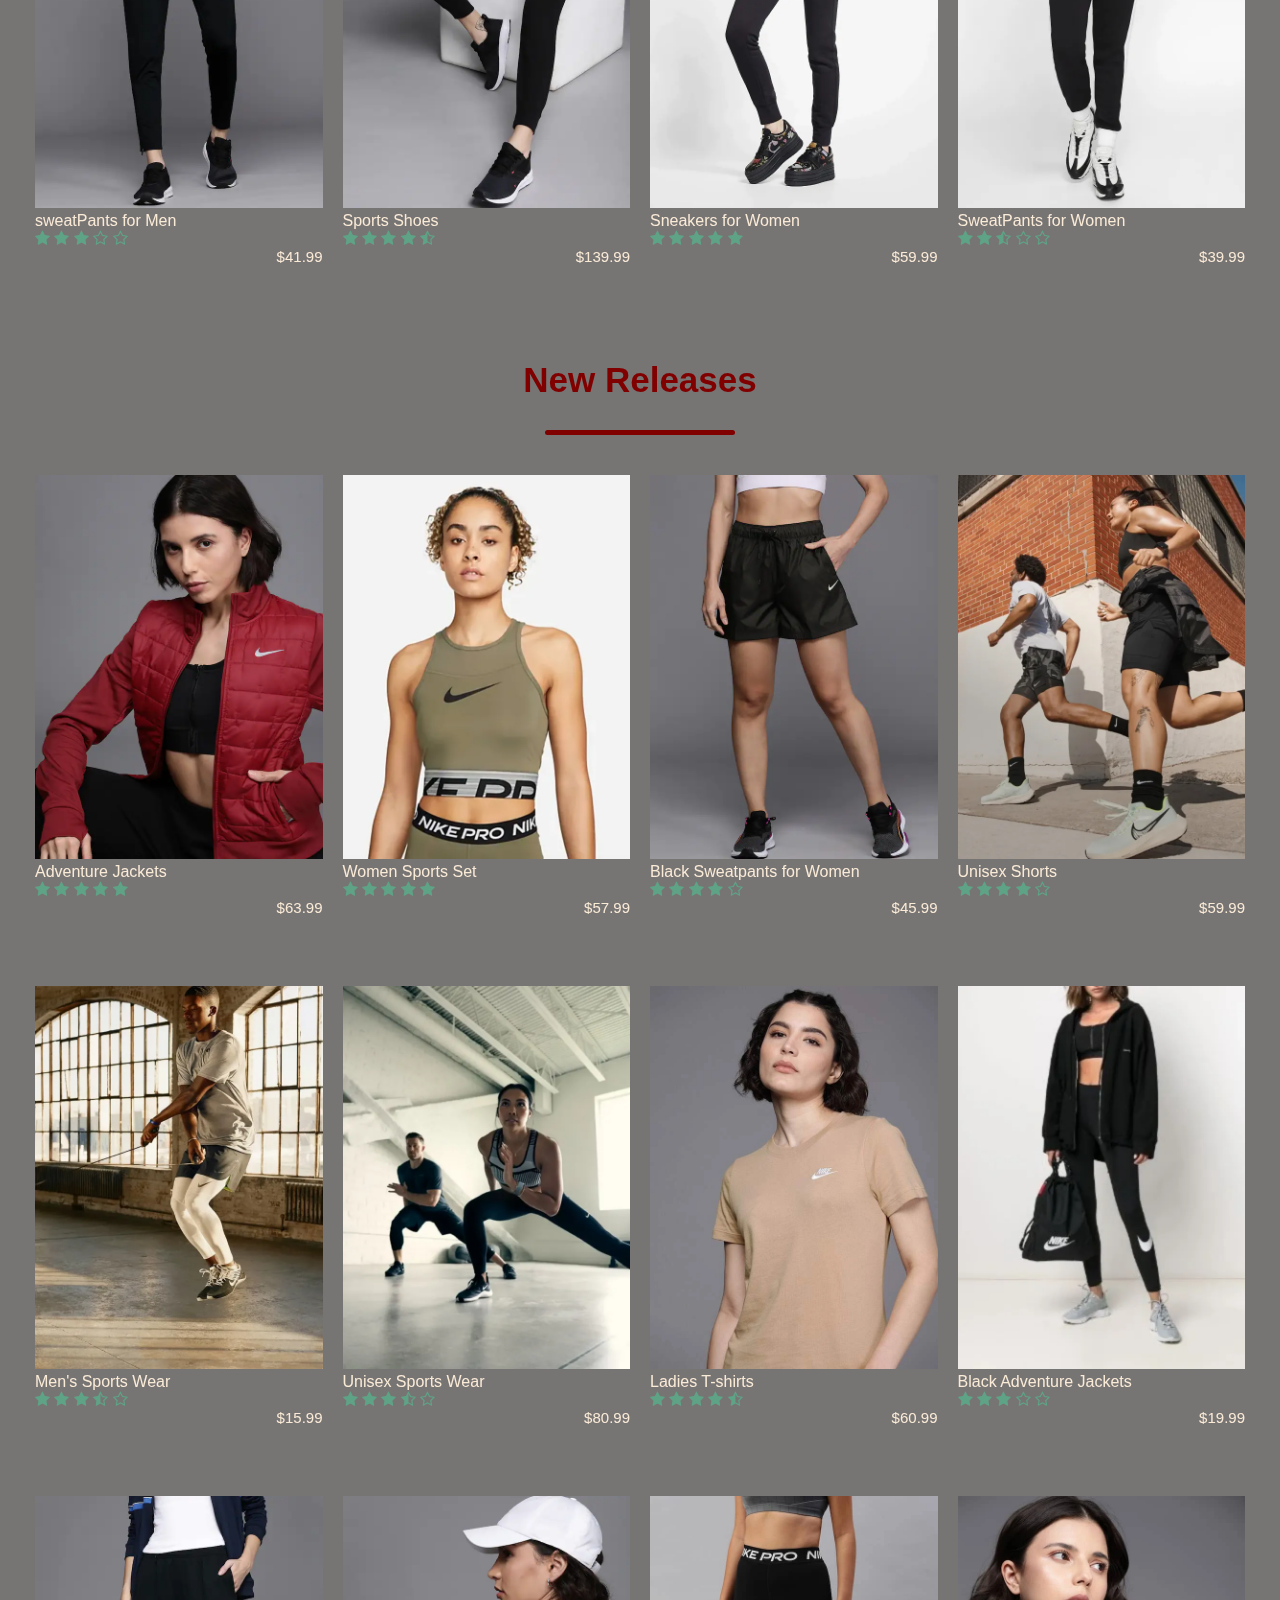
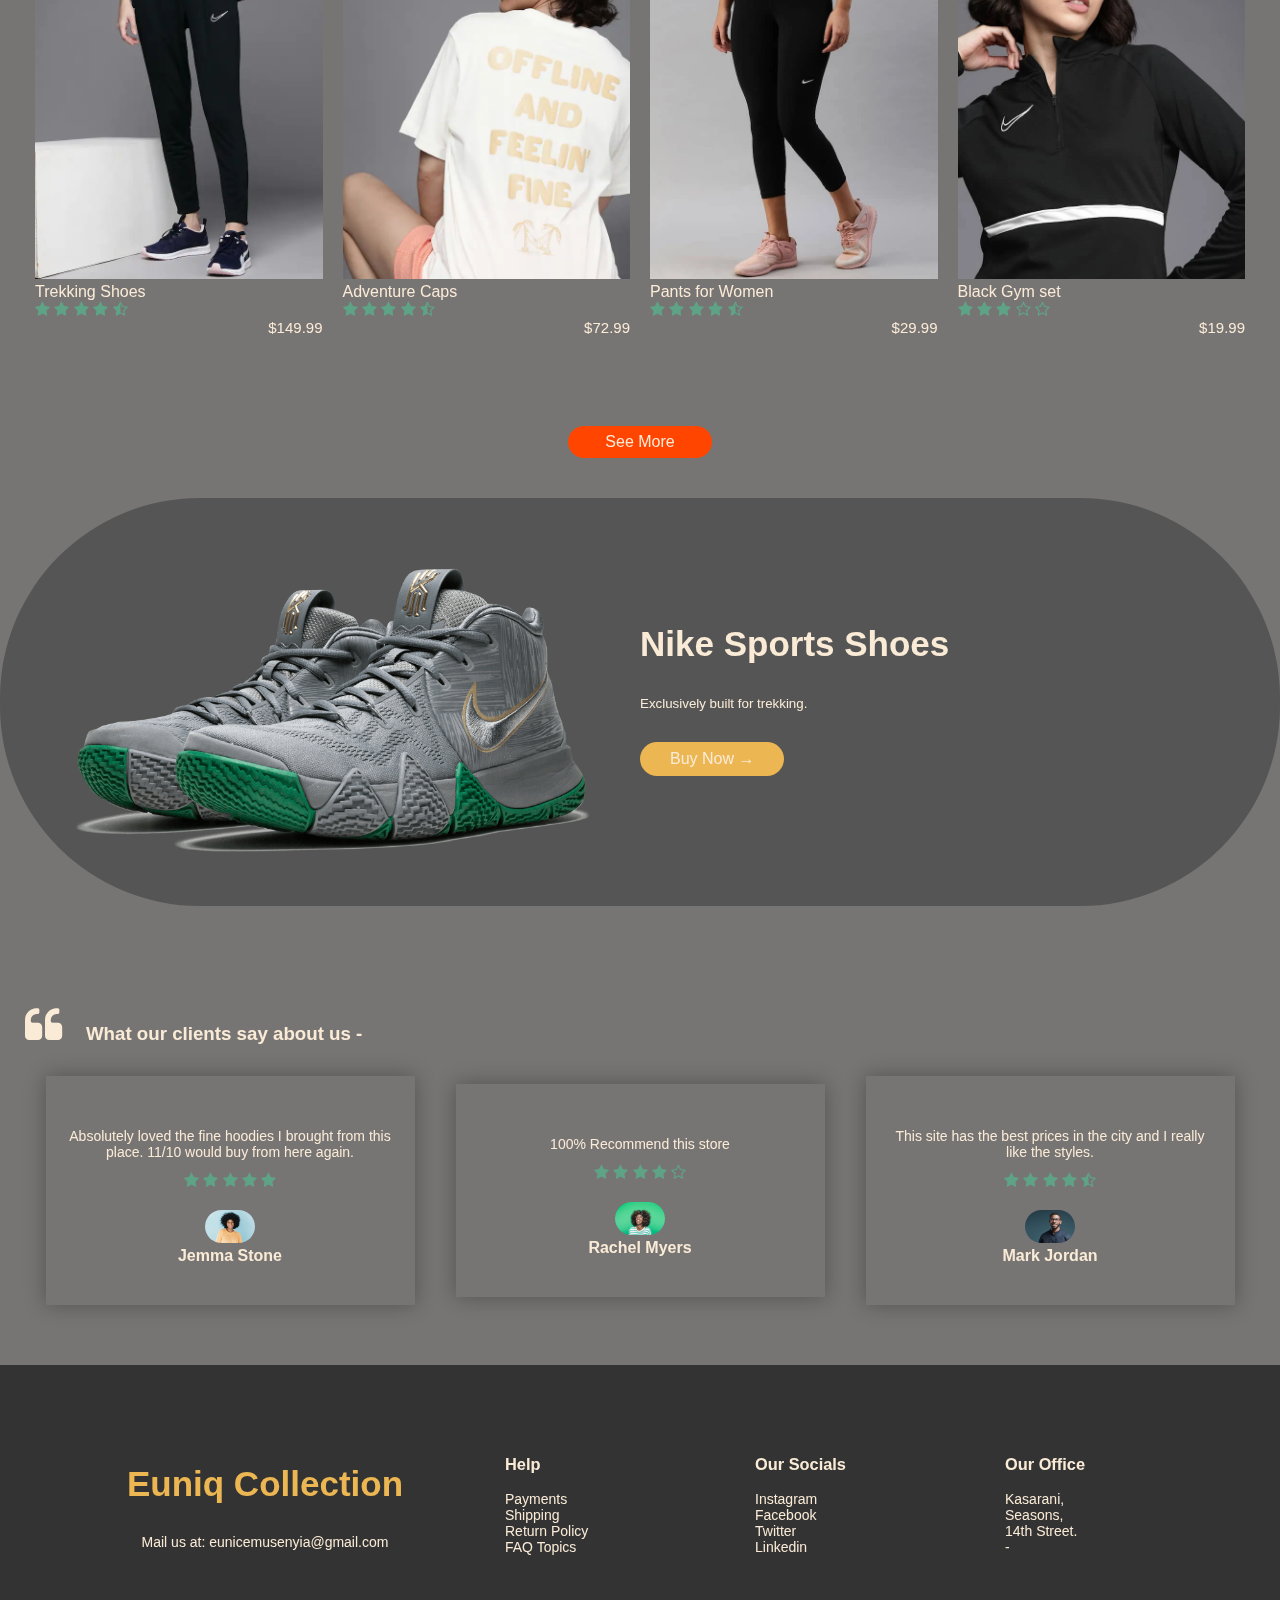
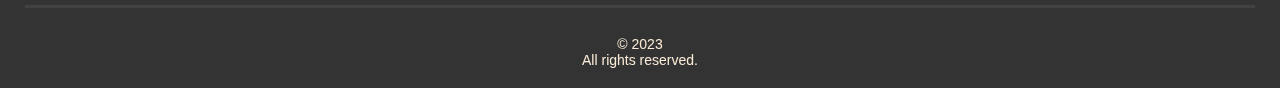
==== commit 6b864344: "added products page" ====
--- a/index.html
+++ b/index.html
@@ -25,7 +25,7 @@
                     <nav>
                         <ul class="nav-menu">
                             <li class="nav-item"><a href="index.html">Home</a></li>
-                            <li class="nav-item"><a href="#child">Products</a></li>
+                            <li class="nav-item"><a href="products.html">Products</a></li>
                             <li class="nav-item"><a href="#footer">Contact Us</a></li>
                             <li class="nav-item"><a href="account.html">Account</a></li>
                         </ul>
